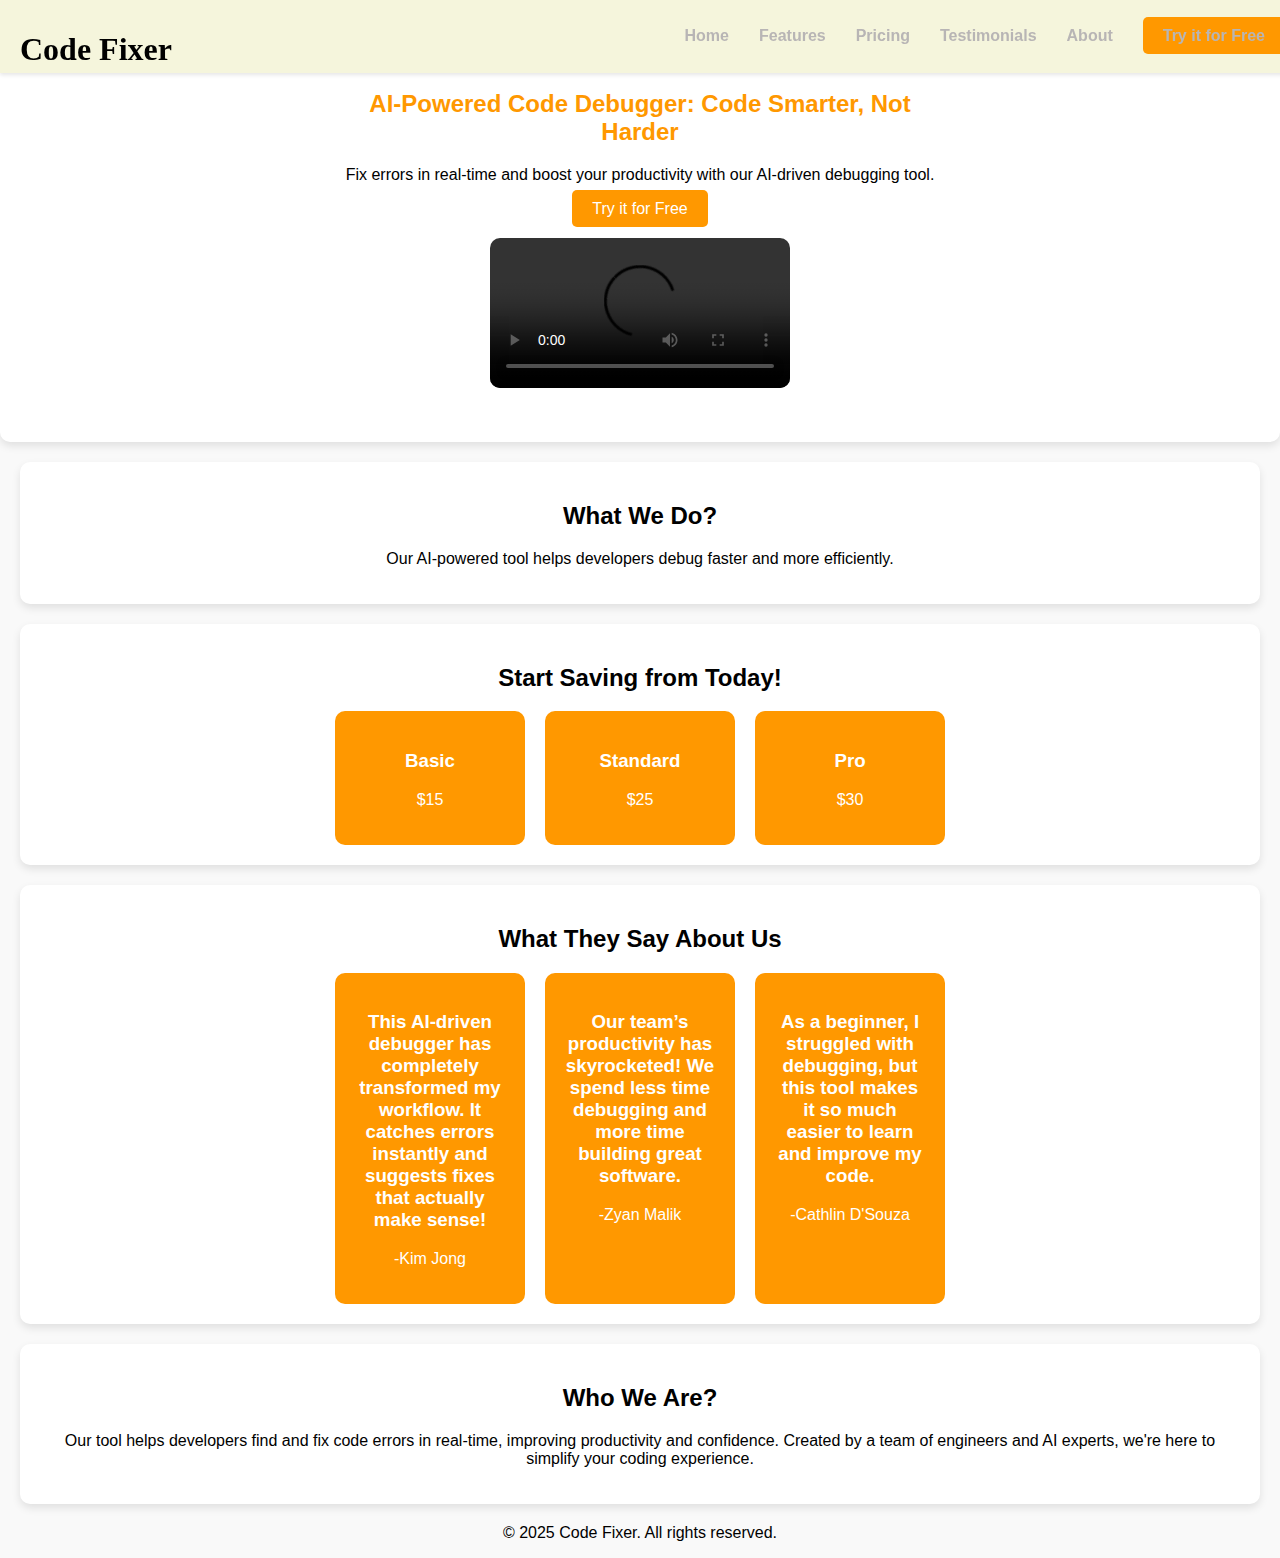
==== index.html @ 400b01ab "Build a landing page for AI Debugging tool" ====
<!DOCTYPE html>
<html lang="en">
<head>
    <meta charset="UTF-8">
    <meta name="viewport" content="width=device-width, initial-scale=1.0">
    <title>Landing Page</title>
    <link rel="stylesheet" href="styles.css">
    <script defer src="script.js"></script>
</head>
<body>
    <header>
        <nav class="hero-navbar">
            <h1>Code Fixer</h1>
            <!-- <img src="Logo.png" alt="Logo of the Debugger Tool"> -->
            <ul>
                <li><a href="#home">Home</a></li>
                <li><a href="#features">Features</a></li>
                <li><a href="#pricing">Pricing</a></li>
                <li><a href="#testimonials">Testimonials</a></li>
                <li><a href="#about">About</a></li>
                <li><a href="signup.html" class="cta">Try it for Free</a></li>
            </ul>
        </nav>
    </header>
    
    <section class="hero container">
        <div class="hero-content">
            <h2>AI-Powered Code Debugger: Code Smarter, Not Harder</h2>
            <p>Fix errors in real-time and boost your productivity with our AI-driven debugging tool.</p>
            <a href="signup.html" class="cta">Try it for Free</a>
        </div>
        <div class="hero-media">
            <video id="media-placeholder" controls>
                <source src="video.mp4" type="video/mp4">
                Your browser does not support the video tag.
            </video>
        </div>
    </section>
    
    <section id="features" class="container">
        <h2>What We Do?</h2>
        <p>Our AI-powered tool helps developers debug faster and more efficiently.</p>
    </section>
    
    <section id="pricing" class="container">
        <h2>Start Saving from Today!</h2>
        <div class="pricing-cards">
            <div class="card"> <h3>Basic</h3> <p>$15</p> </div>
            <div class="card"> <h3>Standard</h3> <p>$25</p> </div>
            <div class="card"> <h3>Pro</h3> <p>$30</p> </div>
        </div>
    </section>
    
    <section id="testimonials" class="container">
        <h2>What They Say About Us</h2>
        <div class="pricing-cards">
            <div class="card"> <h3>This AI-driven debugger has completely transformed my workflow. It catches errors instantly and suggests fixes that actually make sense!</h3> <p>-Kim Jong</p> </div>
            <div class="card"> <h3>Our team’s productivity has skyrocketed! We spend less time debugging and more time building great software.</h3> <p>-Zyan Malik</p> </div>
            <div class="card"> <h3>As a beginner, I struggled with debugging, but this tool makes it so much easier to learn and improve my code.</h3> <p>-Cathlin D'Souza</p> </div>
        </div>
    </section>
    
    <section id="about" class="container">
        <h2>Who We Are?</h2>
        <p>Our tool helps developers find and fix code errors in real-time, improving productivity and confidence. Created by a team of engineers and AI experts, we're here to simplify your coding experience.</p>
    </section>
    
    
    <footer>
        <p>&copy; 2025 Code Fixer. All rights reserved.</p>
    </footer>
</body>
</html>
---- styles.css ----
/* styles.css */
body {
    font-family: Arial, sans-serif;
    margin: 0;
    padding: 0;
    text-align: center;
    background-color: #f9f9f9;
}
.container {
    max-width: 1200px;
    margin: 20px auto;
    padding: 20px;
    background: white;
    border-radius: 10px;
    box-shadow: 0 4px 8px rgba(0, 0, 0, 0.1);
}
nav ul {
    list-style-type: none;
    padding: 0;
}
nav ul li {
    display: inline;
    margin: 0 15px;
}
.cta {
    background-color: #ff9800;
    color: white;
    padding: 10px 20px;
    text-decoration: none;
    border-radius: 5px;
    cursor: pointer;
}
.hero {
    display: flex;
    flex-direction: column;
    align-items: center;
    text-align: center;
    padding: 50px;
}
.hero-navbar {
    color:black;
}

.hero-content {
    max-width: 600px;
    margin-bottom: 20px;
    font-family: 'Trebuchet MS', 'Lucida Sans Unicode', 'Lucida Grande', 'Lucida Sans', Arial, sans-serif;
}

.hero-content h2 {
    color: #ff9800;
}

.hero-media video {
    width: 100%;
    max-width: 600px;
    border-radius: 10px;
}.pricing-cards {
    display: flex;
    justify-content: center;
    gap: 20px;
}
.card {
    background: #ff9800;
    color: white;
    padding: 20px;
    border-radius: 10px;
    width: 150px;
}
.signup-form {
    display: flex;
    flex-direction: column;
    gap: 10px;
    max-width: 400px;
    margin: auto;
}
.signup-form input {
    padding: 10px;
    border: 1px solid #ddd;
    border-radius: 5px;
}

/* Style rules for Navbar*/
.hero-navbar {
    background-color: beige; /* Dark background for the navbar */
    padding: 10px 20px; /* Add some padding */
    display: flex;
    justify-content: space-between;
    align-items: center; /* Vertically center items */
    box-shadow: 0 2px 4px rgba(0, 0, 0, 0.1); /* Add a subtle shadow */
    position: fixed; /* Fix the navbar at the top */
    top: 0;
    left: 0;
    width: 100%;
    z-index: 1000; /* Ensure it stays on top of other content */
}

.hero-navbar h1 {
    height: 10px; /* Set a fixed height for the logo */
    width: auto; /* Maintain aspect ratio */
    font-family: cursive;
}

.hero-navbar ul {
    list-style-type: none;
    padding: 0;
    margin: 0;
    display: flex;
    align-items: center;
}

.hero-navbar ul li {
    margin: 0 15px;
}

.hero-navbar ul li a {
    color: rgb(184, 181, 181); /* Set the link text color to white */
    text-decoration: none;
    font-weight: bold;
}

.hero-navbar ul li a:hover {
    color: #ff9800; /* Change link color on hover */
}
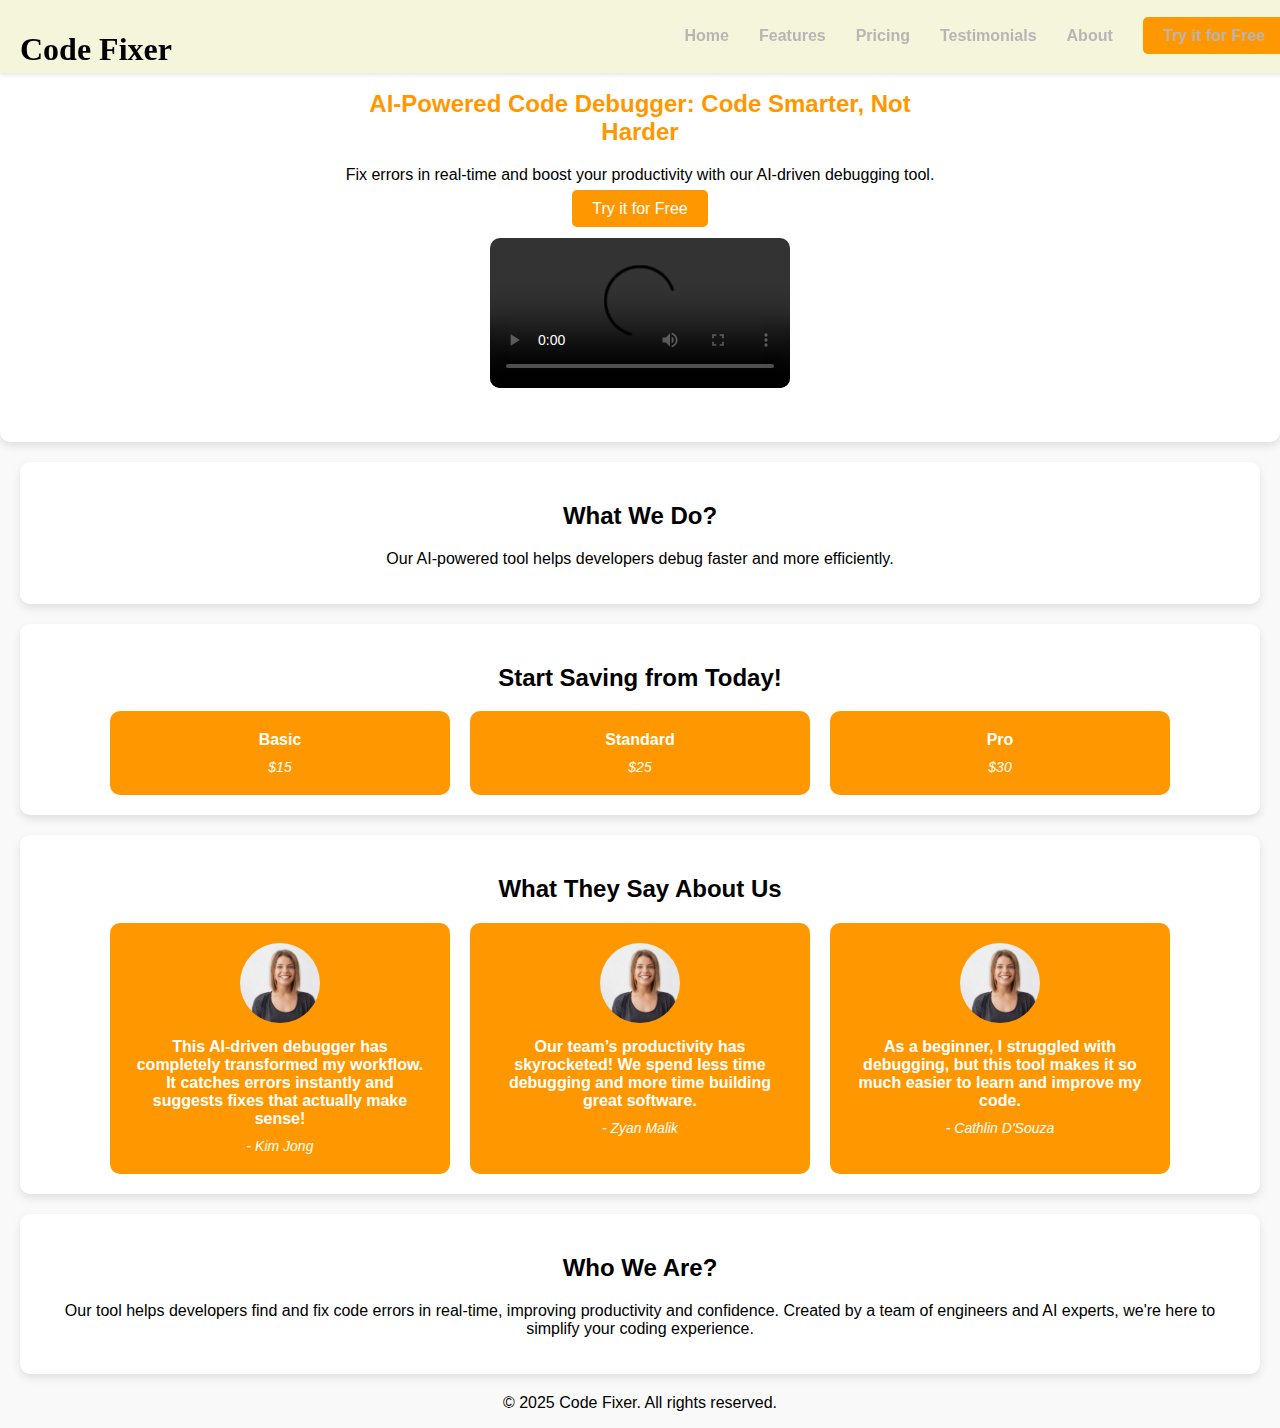
==== commit 23ebe04a: "Added an image space for testimonails section" ====
--- a/index.html
+++ b/index.html
@@ -53,14 +53,24 @@
     
     <section id="testimonials" class="container">
         <h2>What They Say About Us</h2>
-        <div class="pricing-cards">
-            <div class="card"> <h3>This AI-driven debugger has completely transformed my workflow. It catches errors instantly and suggests fixes that actually make sense!</h3> <p>-Kim Jong</p> </div>
-            <div class="card"> <h3>Our team’s productivity has skyrocketed! We spend less time debugging and more time building great software.</h3> <p>-Zyan Malik</p> </div>
-            <div class="card"> <h3>As a beginner, I struggled with debugging, but this tool makes it so much easier to learn and improve my code.</h3> <p>-Cathlin D'Souza</p> </div>
+        <div class="testimonial-cards">
+            <div class="card">
+                <img src="person1.webp" alt="Kim Jong" class="testimonial-img">
+                <h3>This AI-driven debugger has completely transformed my workflow. It catches errors instantly and suggests fixes that actually make sense!</h3>
+                <p>- Kim Jong</p>
+            </div>
+            <div class="card">
+                <img src="person1.webp" alt="Zyan Malik" class="testimonial-img">
+                <h3>Our team’s productivity has skyrocketed! We spend less time debugging and more time building great software.</h3>
+                <p>- Zyan Malik</p>
+            </div>
+            <div class="card">
+                <img src="person1.webp" alt="Cathlin D'Souza" class="testimonial-img">
+                <h3>As a beginner, I struggled with debugging, but this tool makes it so much easier to learn and improve my code.</h3>
+                <p>- Cathlin D'Souza</p>
+            </div>
         </div>
-    </section>
-    
-    <section id="about" class="container">
+    </section>    <section id="about" class="container">
         <h2>Who We Are?</h2>
         <p>Our tool helps developers find and fix code errors in real-time, improving productivity and confidence. Created by a team of engineers and AI experts, we're here to simplify your coding experience.</p>
     </section>
--- a/styles.css
+++ b/styles.css
@@ -122,3 +122,42 @@
 .hero-navbar ul li a:hover {
     color: #ff9800; /* Change link color on hover */
 }
+
+/*Testimonials*/
+.testimonial-cards {
+    display: flex;
+    justify-content: center;
+    gap: 20px;
+    flex-wrap: wrap; /* Allow cards to wrap on smaller screens */
+}
+
+.card {
+    background: #ff9800;
+    color: white;
+    padding: 20px;
+    border-radius: 10px;
+    width: 300px; /* Fixed width for each card */
+    text-align: center;
+    display: flex;
+    flex-direction: column;
+    align-items: center;
+}
+
+.testimonial-img {
+    width: 80px; /* Set a fixed size for the image */
+    height: 80px;
+    border-radius: 50%; /* Make the image circular */
+    margin-bottom: 15px; /* Add space below the image */
+    object-fit: cover; /* Ensure the image fits well */
+}
+
+.card h3 {
+    font-size: 16px;
+    margin: 0 0 10px 0; /* Adjust spacing */
+}
+
+.card p {
+    font-size: 14px;
+    font-style: italic;
+    margin: 0; /* Remove default margin */
+}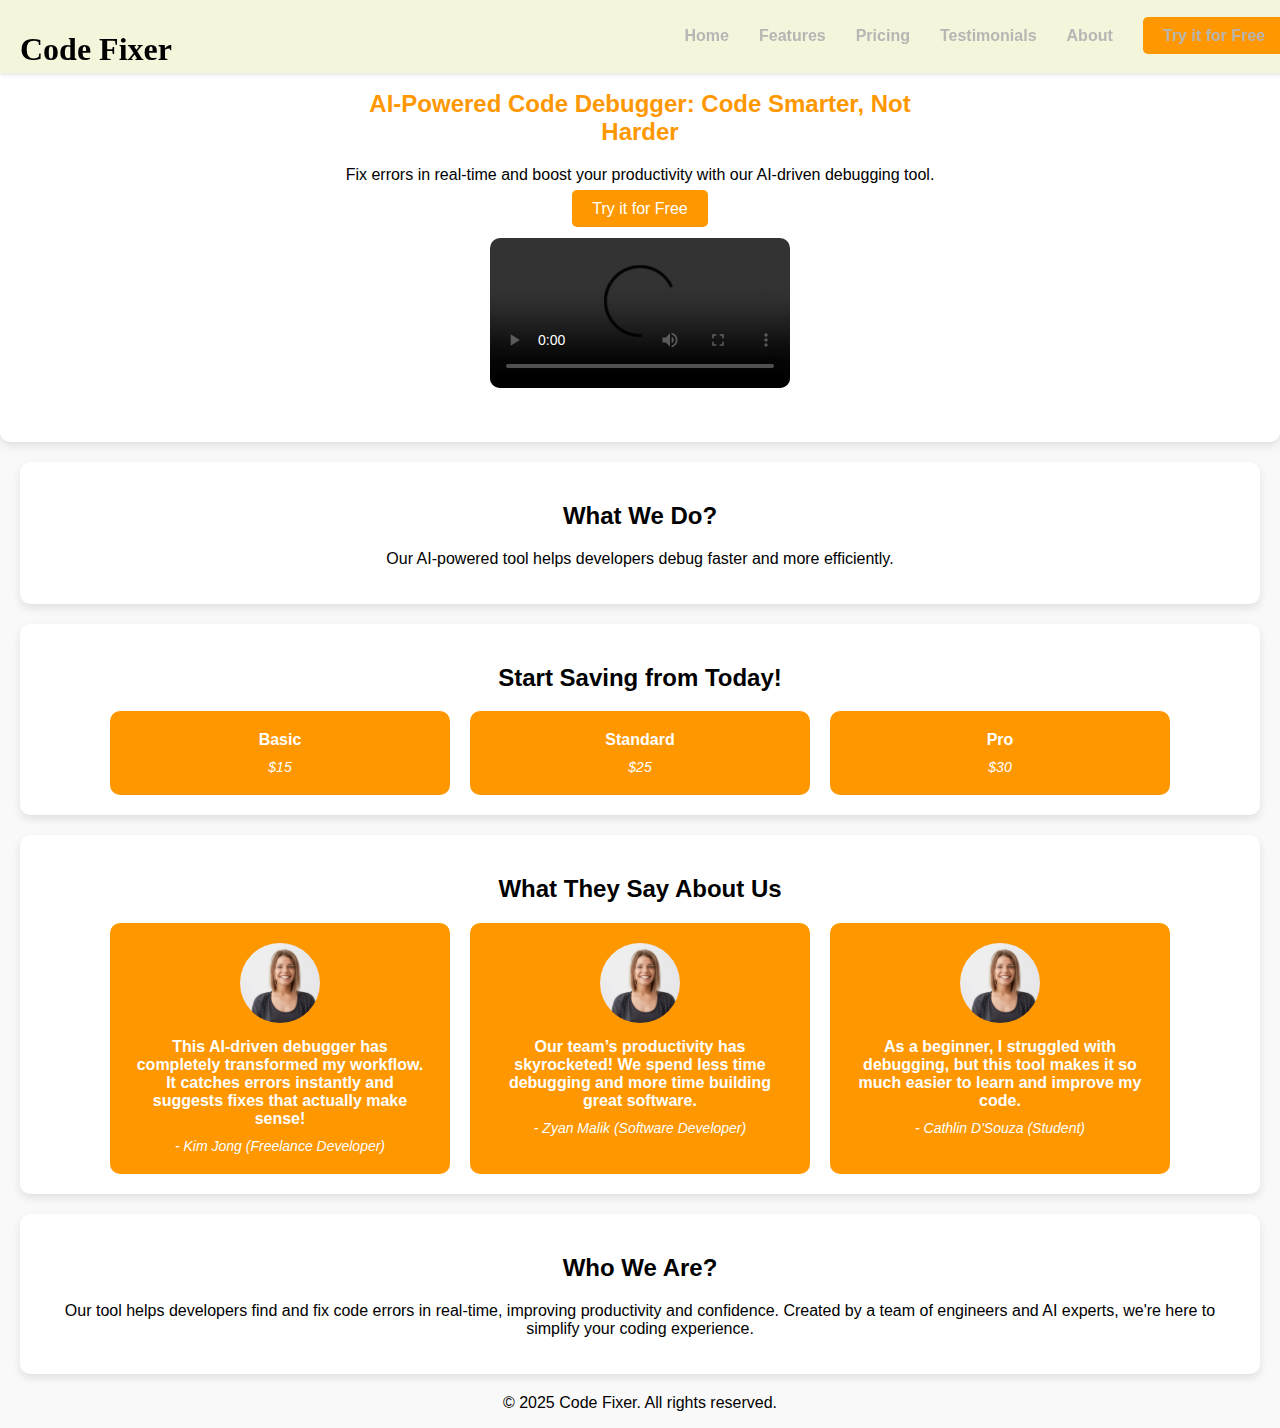
==== commit c389c0c3: "Added a designation to testimonial section" ====
--- a/index.html
+++ b/index.html
@@ -57,17 +57,17 @@
             <div class="card">
                 <img src="person1.webp" alt="Kim Jong" class="testimonial-img">
                 <h3>This AI-driven debugger has completely transformed my workflow. It catches errors instantly and suggests fixes that actually make sense!</h3>
-                <p>- Kim Jong</p>
+                <p>- Kim Jong (Freelance Developer)</p>
             </div>
             <div class="card">
                 <img src="person1.webp" alt="Zyan Malik" class="testimonial-img">
                 <h3>Our team’s productivity has skyrocketed! We spend less time debugging and more time building great software.</h3>
-                <p>- Zyan Malik</p>
+                <p>- Zyan Malik (Software Developer)</p>
             </div>
             <div class="card">
                 <img src="person1.webp" alt="Cathlin D'Souza" class="testimonial-img">
                 <h3>As a beginner, I struggled with debugging, but this tool makes it so much easier to learn and improve my code.</h3>
-                <p>- Cathlin D'Souza</p>
+                <p>- Cathlin D'Souza (Student)</p>
             </div>
         </div>
     </section>    <section id="about" class="container">
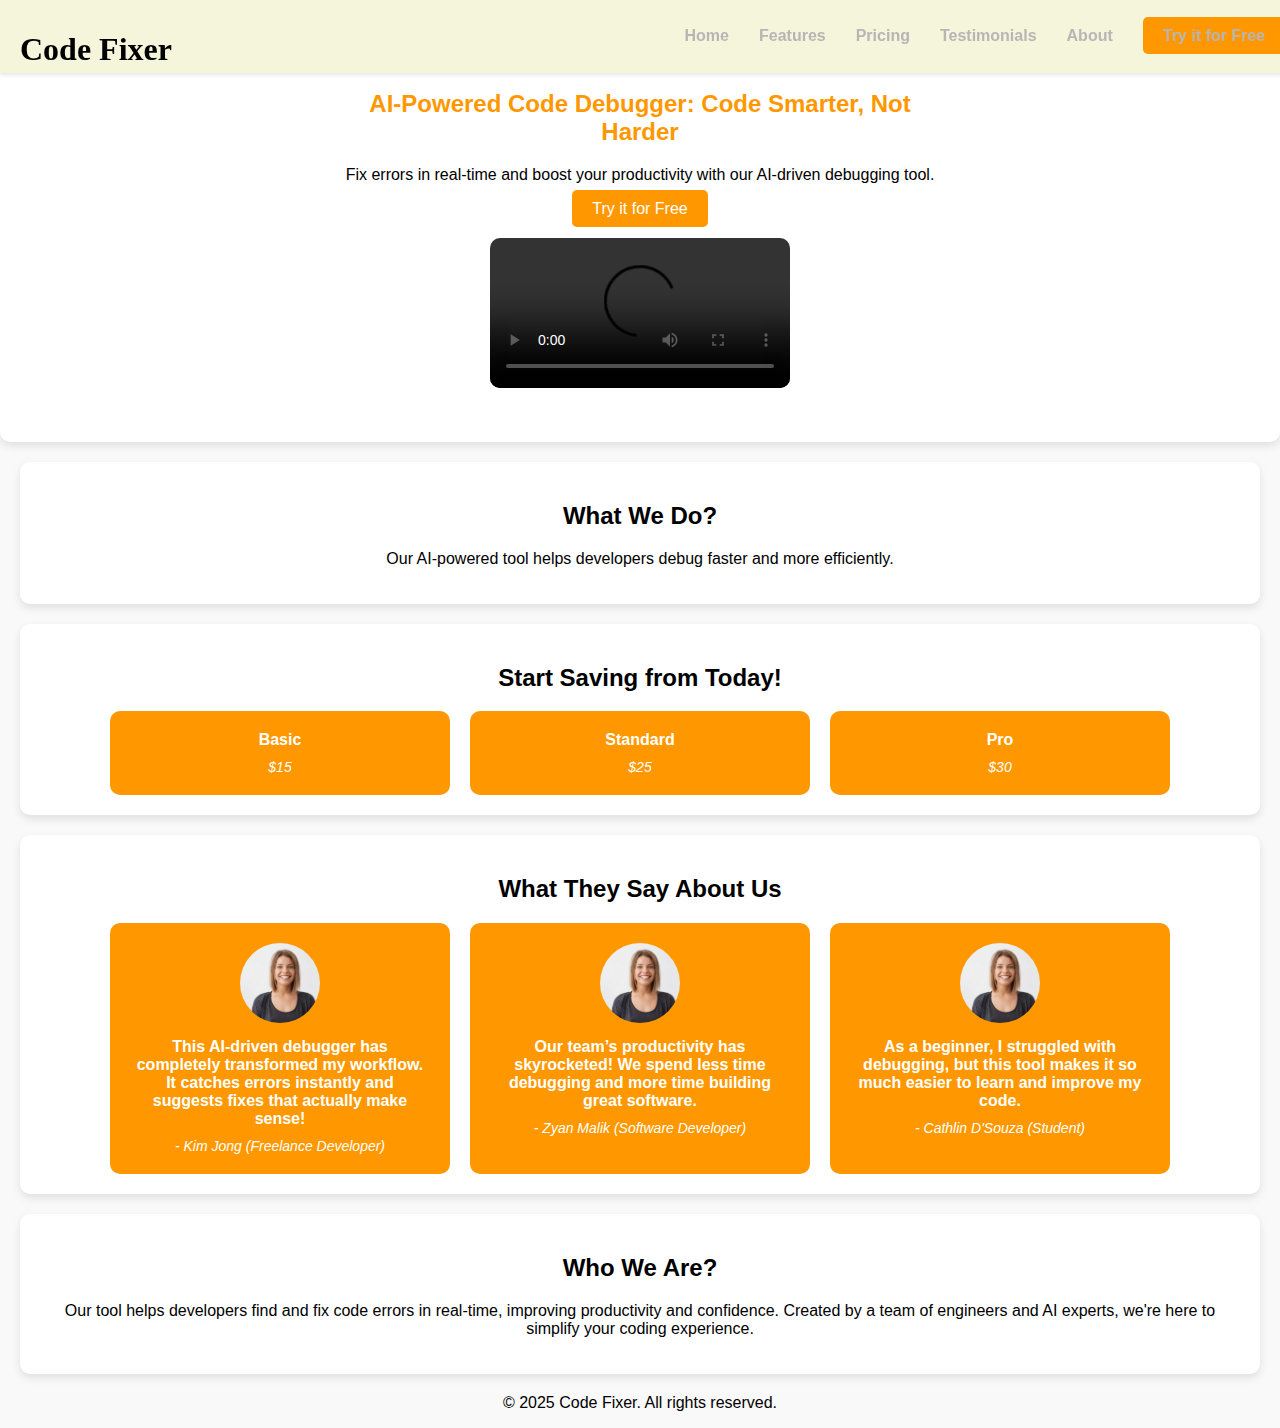
==== commit dab019ca: "Video is being displayed without any interruption" ====
--- a/index.html
+++ b/index.html
@@ -31,7 +31,7 @@
         </div>
         <div class="hero-media">
             <video id="media-placeholder" controls>
-                <source src="video.mp4" type="video/mp4">
+                <source src="heroVideo.mp4" type="video/mp4">
                 Your browser does not support the video tag.
             </video>
         </div>
@@ -75,7 +75,6 @@
         <p>Our tool helps developers find and fix code errors in real-time, improving productivity and confidence. Created by a team of engineers and AI experts, we're here to simplify your coding experience.</p>
     </section>
     
-    
     <footer>
         <p>&copy; 2025 Code Fixer. All rights reserved.</p>
     </footer>
--- a/styles.css
+++ b/styles.css
@@ -82,22 +82,22 @@
 
 /* Style rules for Navbar*/
 .hero-navbar {
-    background-color: beige; /* Dark background for the navbar */
-    padding: 10px 20px; /* Add some padding */
+    background-color: beige; 
+    padding: 10px 20px; 
     display: flex;
     justify-content: space-between;
-    align-items: center; /* Vertically center items */
-    box-shadow: 0 2px 4px rgba(0, 0, 0, 0.1); /* Add a subtle shadow */
-    position: fixed; /* Fix the navbar at the top */
+    align-items: center; 
+    box-shadow: 0 2px 4px rgba(0, 0, 0, 0.1); 
+    position: fixed;
     top: 0;
     left: 0;
     width: 100%;
-    z-index: 1000; /* Ensure it stays on top of other content */
+    z-index: 1000; 
 }
 
 .hero-navbar h1 {
-    height: 10px; /* Set a fixed height for the logo */
-    width: auto; /* Maintain aspect ratio */
+    height: 10px; 
+    width: auto; 
     font-family: cursive;
 }
 
@@ -114,13 +114,13 @@
 }
 
 .hero-navbar ul li a {
-    color: rgb(184, 181, 181); /* Set the link text color to white */
+    color: rgb(184, 181, 181); 
     text-decoration: none;
     font-weight: bold;
 }
 
 .hero-navbar ul li a:hover {
-    color: #ff9800; /* Change link color on hover */
+    color: #ff9800; 
 }
 
 /*Testimonials*/
@@ -128,7 +128,7 @@
     display: flex;
     justify-content: center;
     gap: 20px;
-    flex-wrap: wrap; /* Allow cards to wrap on smaller screens */
+    flex-wrap: wrap; 
 }
 
 .card {
@@ -144,11 +144,11 @@
 }
 
 .testimonial-img {
-    width: 80px; /* Set a fixed size for the image */
+    width: 80px; 
     height: 80px;
-    border-radius: 50%; /* Make the image circular */
-    margin-bottom: 15px; /* Add space below the image */
-    object-fit: cover; /* Ensure the image fits well */
+    border-radius: 50%; 
+    margin-bottom: 15px; 
+    object-fit: cover;
 }
 
 .card h3 {
@@ -159,5 +159,5 @@
 .card p {
     font-size: 14px;
     font-style: italic;
-    margin: 0; /* Remove default margin */
+    margin: 0;
 }